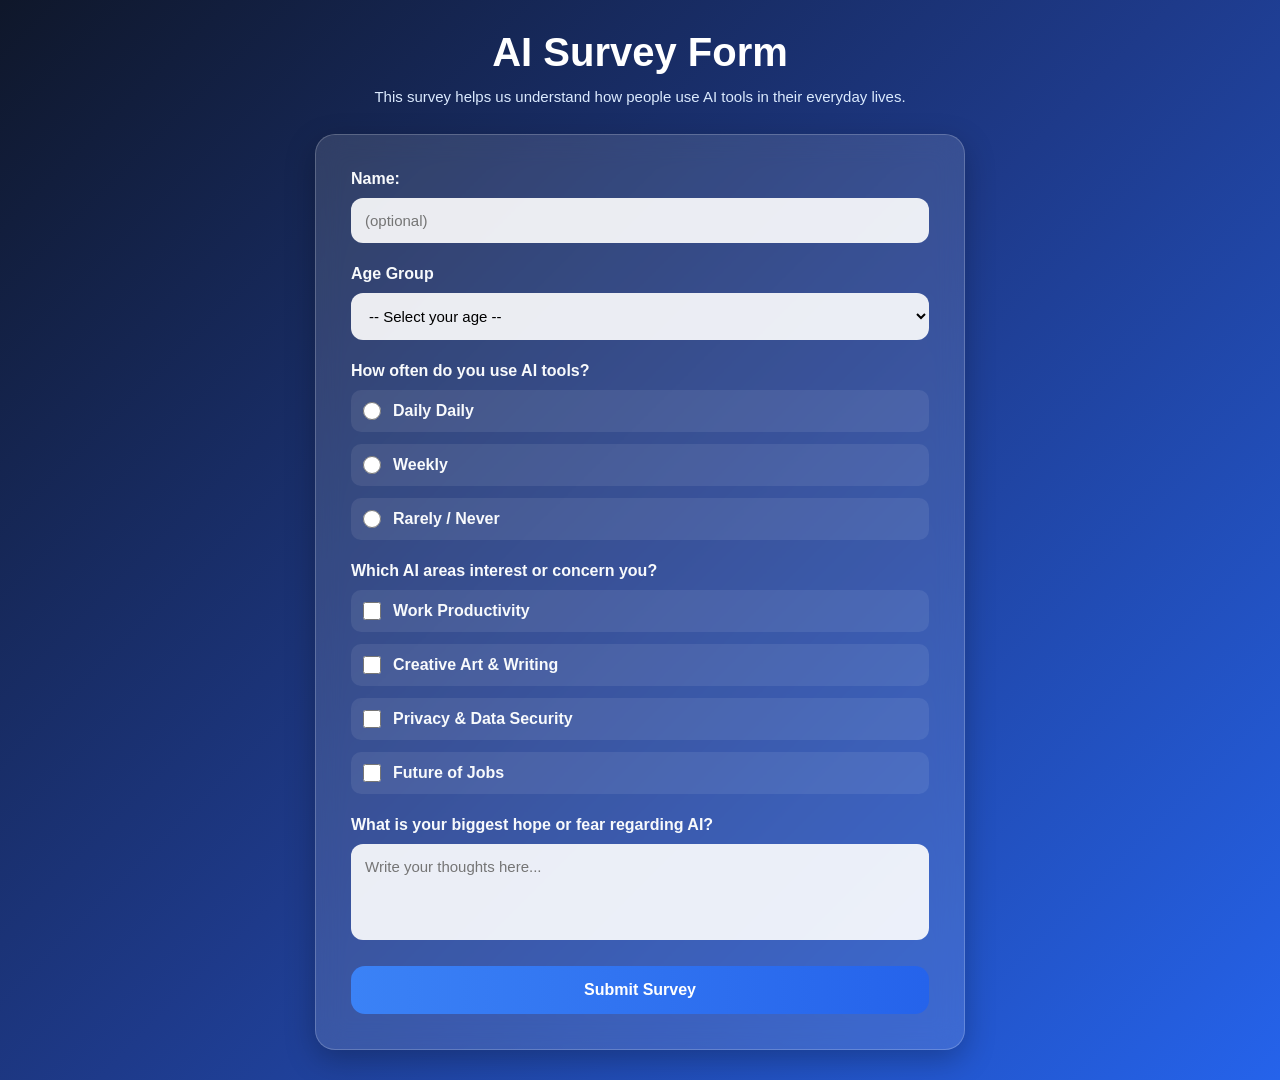
==== index.html @ 95813dee "Add AI Survey Form HTML structure This HTML file contains a survey form designed to collect user fee" ====
<!DOCTYPE html>
<html lang="en">
<head>
    <meta charset="UTF-8">
    <meta name="viewport" content="width=device-width, initial-scale=1.0">
    <title>AI Survey Form</title>
    <style>
        * {
            margin: 0;
            padding: 0;
            box-sizing: border-box;
            font-family: "Poppins", sans-serif;
        }
        body {
            min-height: 100vh;
            display: flex;
            justify-content: center;
            align-items: center;
            padding: 30px;
            background: linear-gradient(135deg, #0f172a, #1e3a8a, #2563eb);
            color: white;
        }
        .container {
            width: 100%;
            max-width: 650px;
        }

        .title {
            text-align: center;
            margin-bottom: 25px;
        }
        .title h1 {
            font-size: 2.5rem;
            margin-bottom: 10px;
        }
        .title p {
            color: #dbeafe;
            font-size: 15px;
            line-height: 1.6;
        }
        form {
            background: rgba(255, 255, 255, 0.12);
            backdrop-filter: blur(14px);
            border: 1px solid rgba(255, 255, 255, 0.2);
            padding: 35px;
            border-radius: 20px;
            box-shadow: 0 10px 30px rgba(0,0,0,0.25);
        }
        .form-group {
            margin-bottom: 22px;
        }

        label {
            display: block;
            margin-bottom: 10px;
            font-weight: 600;
            color: #f8fafc;
        }

        input[type="text"],
        select,
        textarea {
            width: 100%;
            padding: 14px;
            border: none;
            border-radius: 12px;
            font-size: 15px;
            outline: none;
            background: rgba(255,255,255,0.9);
            transition: 0.3s;
        }

        input[type="text"]:focus,
        select:focus,
        textarea:focus {
            transform: scale(1.02);
            box-shadow: 0 0 0 4px rgba(255,255,255,0.25);
        }

        textarea {
            resize: none;
        }

        .option {
            display: flex;
            align-items: center;
            gap: 12px;
            margin-bottom: 12px;
            background: rgba(255,255,255,0.08);
            padding: 12px;
            border-radius: 10px;
            transition: 0.3s;
        }
        .option:hover {
            background: rgba(255,255,255,0.15);
        }
        input[type="radio"],
        input[type="checkbox"] {
            accent-color: #60a5fa;
            width: 18px;
            height: 18px;
        }

        button {
            width: 100%;
            padding: 15px;
            border: none;
            border-radius: 14px;
            background: linear-gradient(to right, #3b82f6, #2563eb);
            color: white;
            font-size: 16px;
            font-weight: bold;
            cursor: pointer;
            transition: 0.3s;
        }
        button:hover {
            transform: translateY(-3px);
            box-shadow: 0 10px 20px rgba(37,99,235,0.4);
        }
        #success-message {
            display: none;
            margin-top: 20px;
            padding: 18px;
            border-radius: 14px;
            background: rgba(34,197,94,0.2);
            border: 1px solid rgba(34,197,94,0.4);
            color: #dcfce7;
            text-align: center;
            font-weight: bold;
            backdrop-filter: blur(10px);
        }
        @media (max-width: 600px) {
            form {
                padding: 25px;
            }
            .title h1 {
                font-size: 2rem;
            }
        }
    </style>
</head>

<body>

    <div class="container">

        <div class="title">
            <h1>AI Survey Form</h1>
            <p>
                This survey helps us understand how people use AI tools 
                in their everyday lives.</p>
        </div>

        <form id="ai-survey">

            <div class="form-group">
                <label for="name">Name:</label>
                <input type="text" id="name" name="user_name"  placeholder="(optional)" >
            </div>

            <div class="form-group">
                <label for="age-group">Age Group</label>
                <select id="age-group" name="age_group" required>
                    <option value="">-- Select your age --</option>
                    <option value="under-18">Under 18</option>
                    <option value="18-29">18 - 29</option>
                    <option value="30-49">30 - 49</option>
                    <option value="50-plus">50+</option>
                </select>
            </div>

            <div class="form-group">
                <label> How often do you use AI tools? </label>
                <label class="option">
                    <input type="radio" name="ai_usage" value="daily" required > Daily
                    Daily
                </label>
                <label class="option">
                    <input type="radio" name="ai_usage" value="weekly">Weekly</label>
                <label class="option">
                    <input type="radio" name="ai_usage" value="rarely" >  Rarely / Never </label>
            </div>
            <div class="form-group">
                <label> Which AI areas interest or concern you? </label>
                <label class="option">
                    <input type="checkbox" name="interests" value="productivity">Work Productivity
                </label>
                <label class="option">
                    <input  type="checkbox"  name="interests"  value="art"> Creative Art & Writing
                </label>

                <label class="option">
                    <input type="checkbox"  name="interests"  value="privacy" > Privacy & Data Security
                </label>
                <label class="option">
                    <input type="checkbox" name="interests" value="jobs" > Future of Jobs
                </label>
            </div>
            <div class="form-group">
                <label for="comments">
                    What is your biggest hope or fear regarding AI?
                </label>
                <textarea  id="comments" name="user_comments" rows="4"  placeholder="Write your thoughts here..." ></textarea>
            </div>

            <button type="submit">
                Submit Survey
            </button>
        </form>
        <div id="success-message">
            🎉 Thank you! Your survey response was submitted successfully.
        </div>
    </div>
    <script>
        const form = document.getElementById("ai-survey");
        const successMessage = document.getElementById("success-message");
        form.addEventListener("submit", function(event) {
            event.preventDefault();
            const formData = new FormData(form);
            const results = {
                name: formData.get("user_name") || "Anonymous",
                ageGroup: formData.get("age_group"),
                aiUsage: formData.get("ai_usage"),
                interests: formData.getAll("interests"),
                comments: formData.get("user_comments")
            };
            console.log("Survey Submitted:", results);
            form.reset();
            form.style.display = "none";
            successMessage.style.display = "block";
        });
    </script>

</body>
</html>
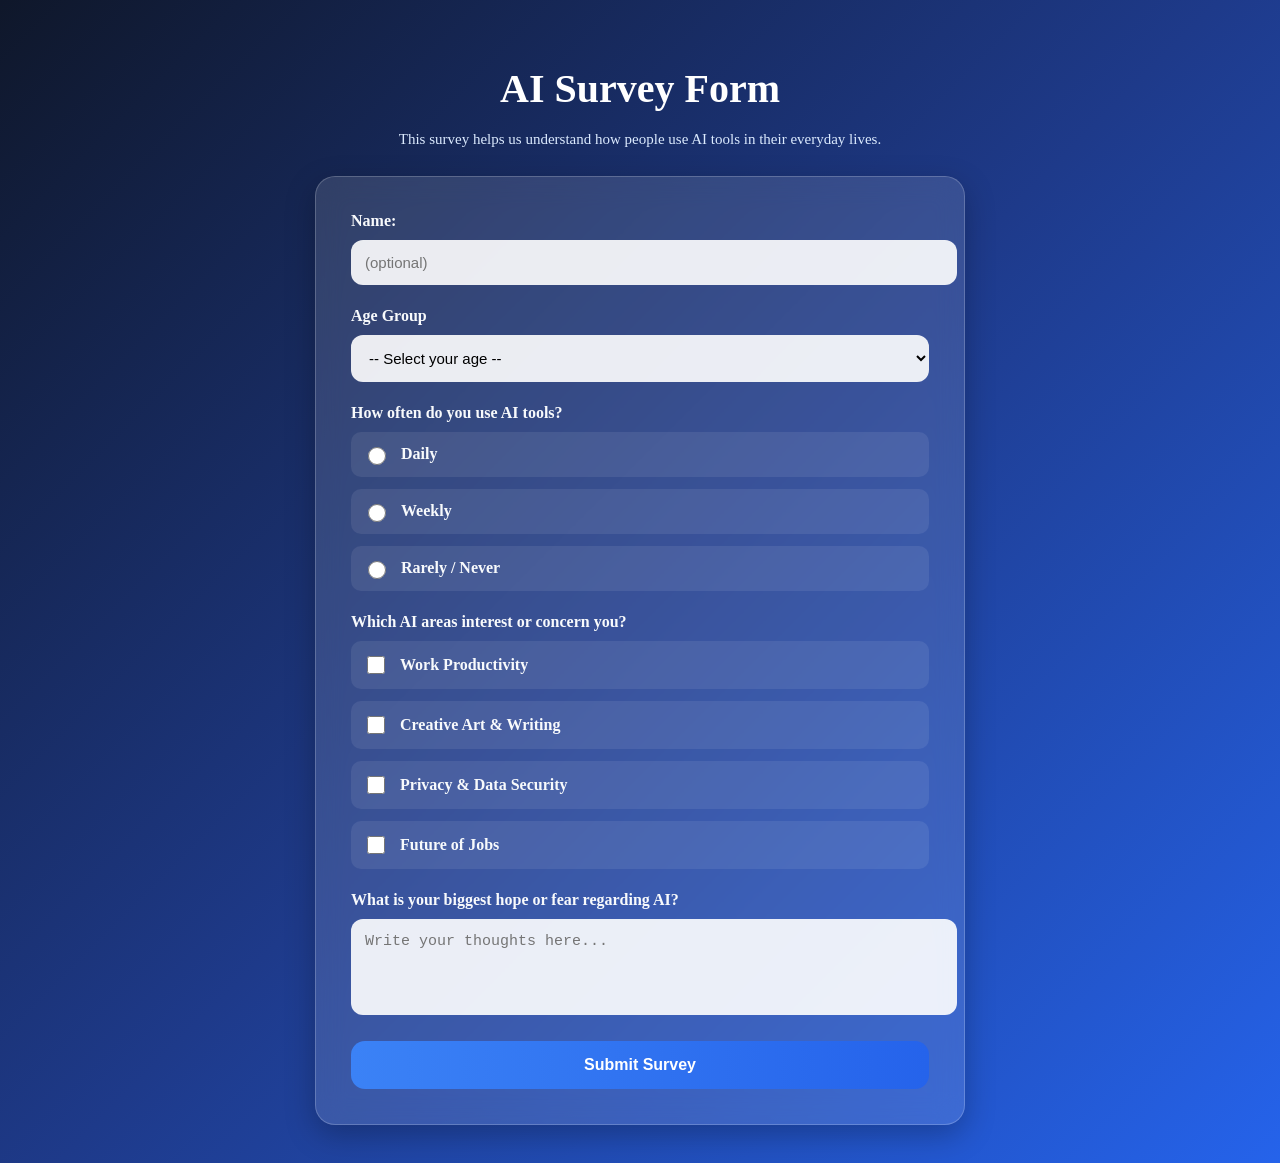
==== commit f37f299f: "Update index.html" ====
--- a/index.html
+++ b/index.html
@@ -5,12 +5,7 @@
     <meta name="viewport" content="width=device-width, initial-scale=1.0">
     <title>AI Survey Form</title>
     <style>
-        * {
-            margin: 0;
-            padding: 0;
-            box-sizing: border-box;
-            font-family: "Poppins", sans-serif;
-        }
+
         body {
             min-height: 100vh;
             display: flex;
@@ -129,14 +124,6 @@
             font-weight: bold;
             backdrop-filter: blur(10px);
         }
-        @media (max-width: 600px) {
-            form {
-                padding: 25px;
-            }
-            .title h1 {
-                font-size: 2rem;
-            }
-        }
     </style>
 </head>
 
@@ -173,7 +160,6 @@
                 <label> How often do you use AI tools? </label>
                 <label class="option">
                     <input type="radio" name="ai_usage" value="daily" required > Daily
-                    Daily
                 </label>
                 <label class="option">
                     <input type="radio" name="ai_usage" value="weekly">Weekly</label>
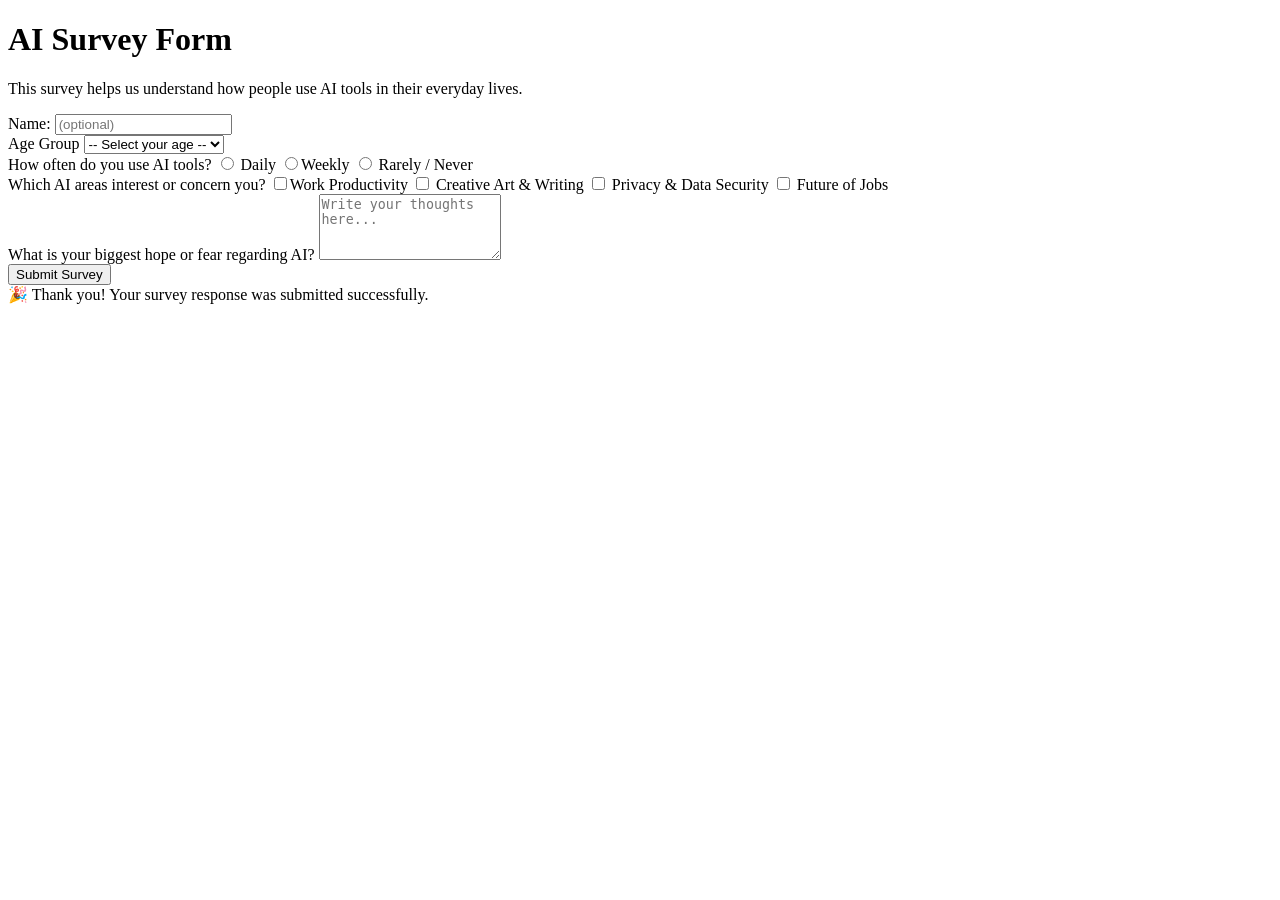
==== commit d0f6c8f3: "Link external stylesheet instead of inline styles Removed inline styles from index.html and linked t" ====
--- a/index.html
+++ b/index.html
@@ -4,127 +4,7 @@
     <meta charset="UTF-8">
     <meta name="viewport" content="width=device-width, initial-scale=1.0">
     <title>AI Survey Form</title>
-    <style>
-
-        body {
-            min-height: 100vh;
-            display: flex;
-            justify-content: center;
-            align-items: center;
-            padding: 30px;
-            background: linear-gradient(135deg, #0f172a, #1e3a8a, #2563eb);
-            color: white;
-        }
-        .container {
-            width: 100%;
-            max-width: 650px;
-        }
-
-        .title {
-            text-align: center;
-            margin-bottom: 25px;
-        }
-        .title h1 {
-            font-size: 2.5rem;
-            margin-bottom: 10px;
-        }
-        .title p {
-            color: #dbeafe;
-            font-size: 15px;
-            line-height: 1.6;
-        }
-        form {
-            background: rgba(255, 255, 255, 0.12);
-            backdrop-filter: blur(14px);
-            border: 1px solid rgba(255, 255, 255, 0.2);
-            padding: 35px;
-            border-radius: 20px;
-            box-shadow: 0 10px 30px rgba(0,0,0,0.25);
-        }
-        .form-group {
-            margin-bottom: 22px;
-        }
-
-        label {
-            display: block;
-            margin-bottom: 10px;
-            font-weight: 600;
-            color: #f8fafc;
-        }
-
-        input[type="text"],
-        select,
-        textarea {
-            width: 100%;
-            padding: 14px;
-            border: none;
-            border-radius: 12px;
-            font-size: 15px;
-            outline: none;
-            background: rgba(255,255,255,0.9);
-            transition: 0.3s;
-        }
-
-        input[type="text"]:focus,
-        select:focus,
-        textarea:focus {
-            transform: scale(1.02);
-            box-shadow: 0 0 0 4px rgba(255,255,255,0.25);
-        }
-
-        textarea {
-            resize: none;
-        }
-
-        .option {
-            display: flex;
-            align-items: center;
-            gap: 12px;
-            margin-bottom: 12px;
-            background: rgba(255,255,255,0.08);
-            padding: 12px;
-            border-radius: 10px;
-            transition: 0.3s;
-        }
-        .option:hover {
-            background: rgba(255,255,255,0.15);
-        }
-        input[type="radio"],
-        input[type="checkbox"] {
-            accent-color: #60a5fa;
-            width: 18px;
-            height: 18px;
-        }
-
-        button {
-            width: 100%;
-            padding: 15px;
-            border: none;
-            border-radius: 14px;
-            background: linear-gradient(to right, #3b82f6, #2563eb);
-            color: white;
-            font-size: 16px;
-            font-weight: bold;
-            cursor: pointer;
-            transition: 0.3s;
-        }
-        button:hover {
-            transform: translateY(-3px);
-            box-shadow: 0 10px 20px rgba(37,99,235,0.4);
-        }
-        #success-message {
-            display: none;
-            margin-top: 20px;
-            padding: 18px;
-            border-radius: 14px;
-            background: rgba(34,197,94,0.2);
-            border: 1px solid rgba(34,197,94,0.4);
-            color: #dcfce7;
-            text-align: center;
-            font-weight: bold;
-            backdrop-filter: blur(10px);
-        }
-    </style>
+    <link rel="stylesheet" href="styles.css">
 </head>
 
 <body>
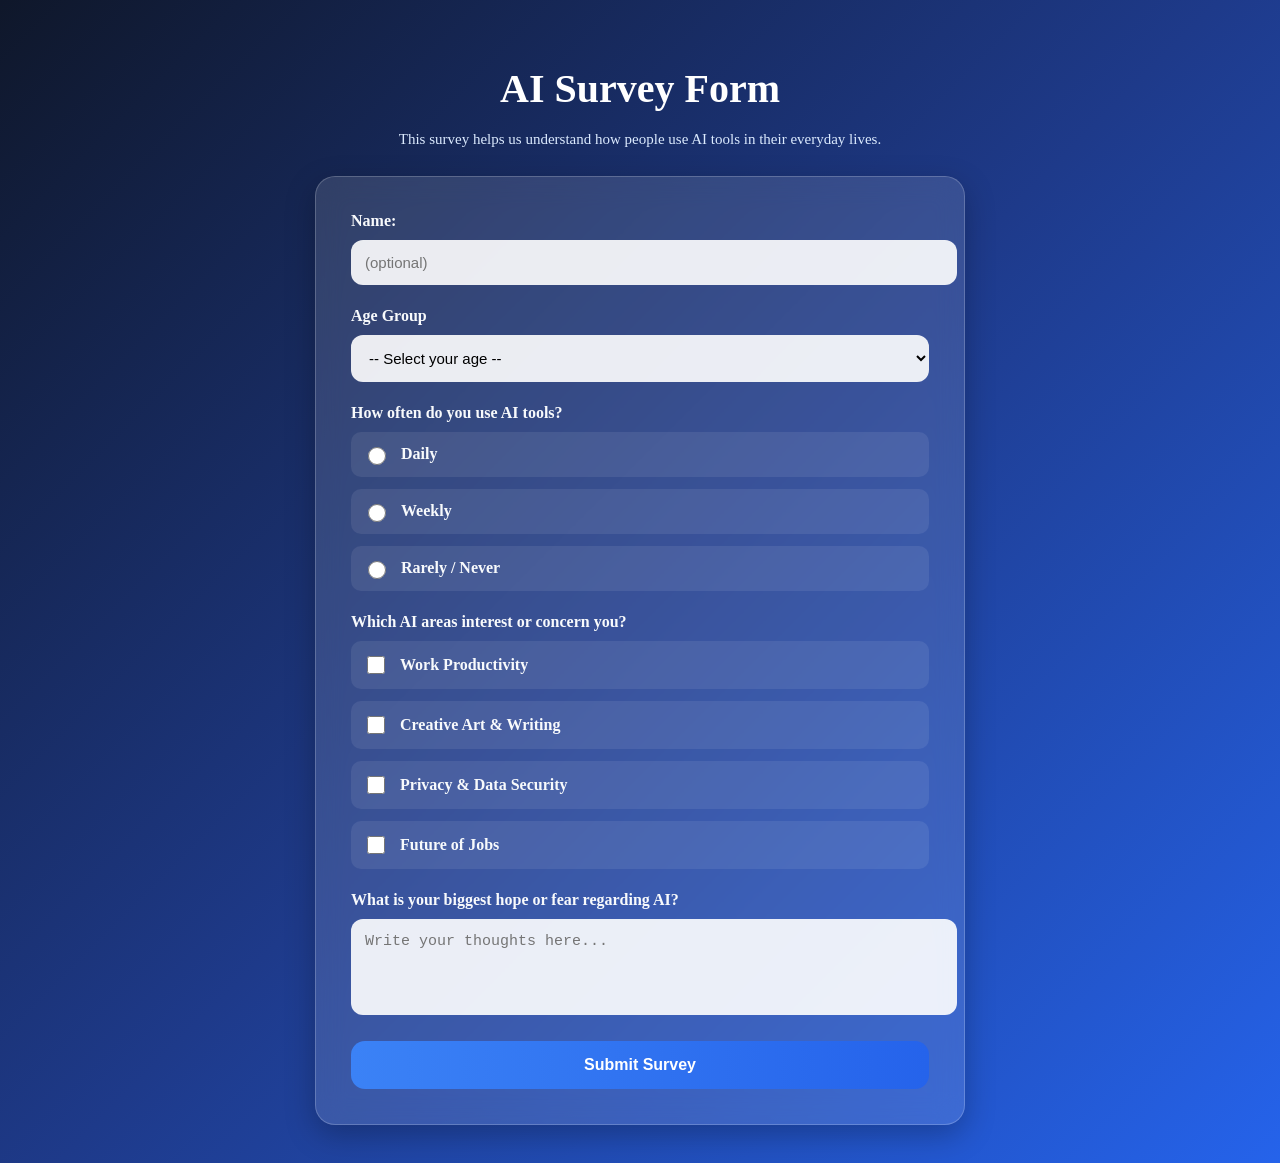
==== commit a03deac7: "Update index.html" ====
--- a/index.html
+++ b/index.html
@@ -4,7 +4,7 @@
     <meta charset="UTF-8">
     <meta name="viewport" content="width=device-width, initial-scale=1.0">
     <title>AI Survey Form</title>
-    <link rel="stylesheet" href="styles.css">
+    <link rel="stylesheet" href="style.css">
 </head>
 
 <body>
@@ -77,25 +77,7 @@
             🎉 Thank you! Your survey response was submitted successfully.
         </div>
     </div>
-    <script>
-        const form = document.getElementById("ai-survey");
-        const successMessage = document.getElementById("success-message");
-        form.addEventListener("submit", function(event) {
-            event.preventDefault();
-            const formData = new FormData(form);
-            const results = {
-                name: formData.get("user_name") || "Anonymous",
-                ageGroup: formData.get("age_group"),
-                aiUsage: formData.get("ai_usage"),
-                interests: formData.getAll("interests"),
-                comments: formData.get("user_comments")
-            };
-            console.log("Survey Submitted:", results);
-            form.reset();
-            form.style.display = "none";
-            successMessage.style.display = "block";
-        });
+    <script src="javascript.js">
     </script>
-
 </body>
 </html>
--- a/style.css
+++ b/style.css
@@ -0,0 +1,119 @@
+
+        body {
+            min-height: 100vh;
+            display: flex;
+            justify-content: center;
+            align-items: center;
+            padding: 30px;
+            background: linear-gradient(135deg, #0f172a, #1e3a8a, #2563eb);
+            color: white;
+        }
+        .container {
+            width: 100%;
+            max-width: 650px;
+        }
+
+        .title {
+            text-align: center;
+            margin-bottom: 25px;
+        }
+        .title h1 {
+            font-size: 2.5rem;
+            margin-bottom: 10px;
+        }
+        .title p {
+            color: #dbeafe;
+            font-size: 15px;
+            line-height: 1.6;
+        }
+        form {
+            background: rgba(255, 255, 255, 0.12);
+            backdrop-filter: blur(14px);
+            border: 1px solid rgba(255, 255, 255, 0.2);
+            padding: 35px;
+            border-radius: 20px;
+            box-shadow: 0 10px 30px rgba(0,0,0,0.25);
+        }
+        .form-group {
+            margin-bottom: 22px;
+        }
+
+        label {
+            display: block;
+            margin-bottom: 10px;
+            font-weight: 600;
+            color: #f8fafc;
+        }
+
+        input[type="text"],
+        select,
+        textarea {
+            width: 100%;
+            padding: 14px;
+            border: none;
+            border-radius: 12px;
+            font-size: 15px;
+            outline: none;
+            background: rgba(255,255,255,0.9);
+            transition: 0.3s;
+        }
+
+        input[type="text"]:focus,
+        select:focus,
+        textarea:focus {
+            transform: scale(1.02);
+            box-shadow: 0 0 0 4px rgba(255,255,255,0.25);
+        }
+
+        textarea {
+            resize: none;
+        }
+
+        .option {
+            display: flex;
+            align-items: center;
+            gap: 12px;
+            margin-bottom: 12px;
+            background: rgba(255,255,255,0.08);
+            padding: 12px;
+            border-radius: 10px;
+            transition: 0.3s;
+        }
+        .option:hover {
+            background: rgba(255,255,255,0.15);
+        }
+        input[type="radio"],
+        input[type="checkbox"] {
+            accent-color: #60a5fa;
+            width: 18px;
+            height: 18px;
+        }
+
+        button {
+            width: 100%;
+            padding: 15px;
+            border: none;
+            border-radius: 14px;
+            background: linear-gradient(to right, #3b82f6, #2563eb);
+            color: white;
+            font-size: 16px;
+            font-weight: bold;
+            cursor: pointer;
+            transition: 0.3s;
+        }
+        button:hover {
+            transform: translateY(-3px);
+            box-shadow: 0 10px 20px rgba(37,99,235,0.4);
+        }
+        #success-message {
+            display: none;
+            margin-top: 20px;
+            padding: 18px;
+            border-radius: 14px;
+            background: rgba(34,197,94,0.2);
+            border: 1px solid rgba(34,197,94,0.4);
+            color: #dcfce7;
+            text-align: center;
+            font-weight: bold;
+            backdrop-filter: blur(10px);
+        }
